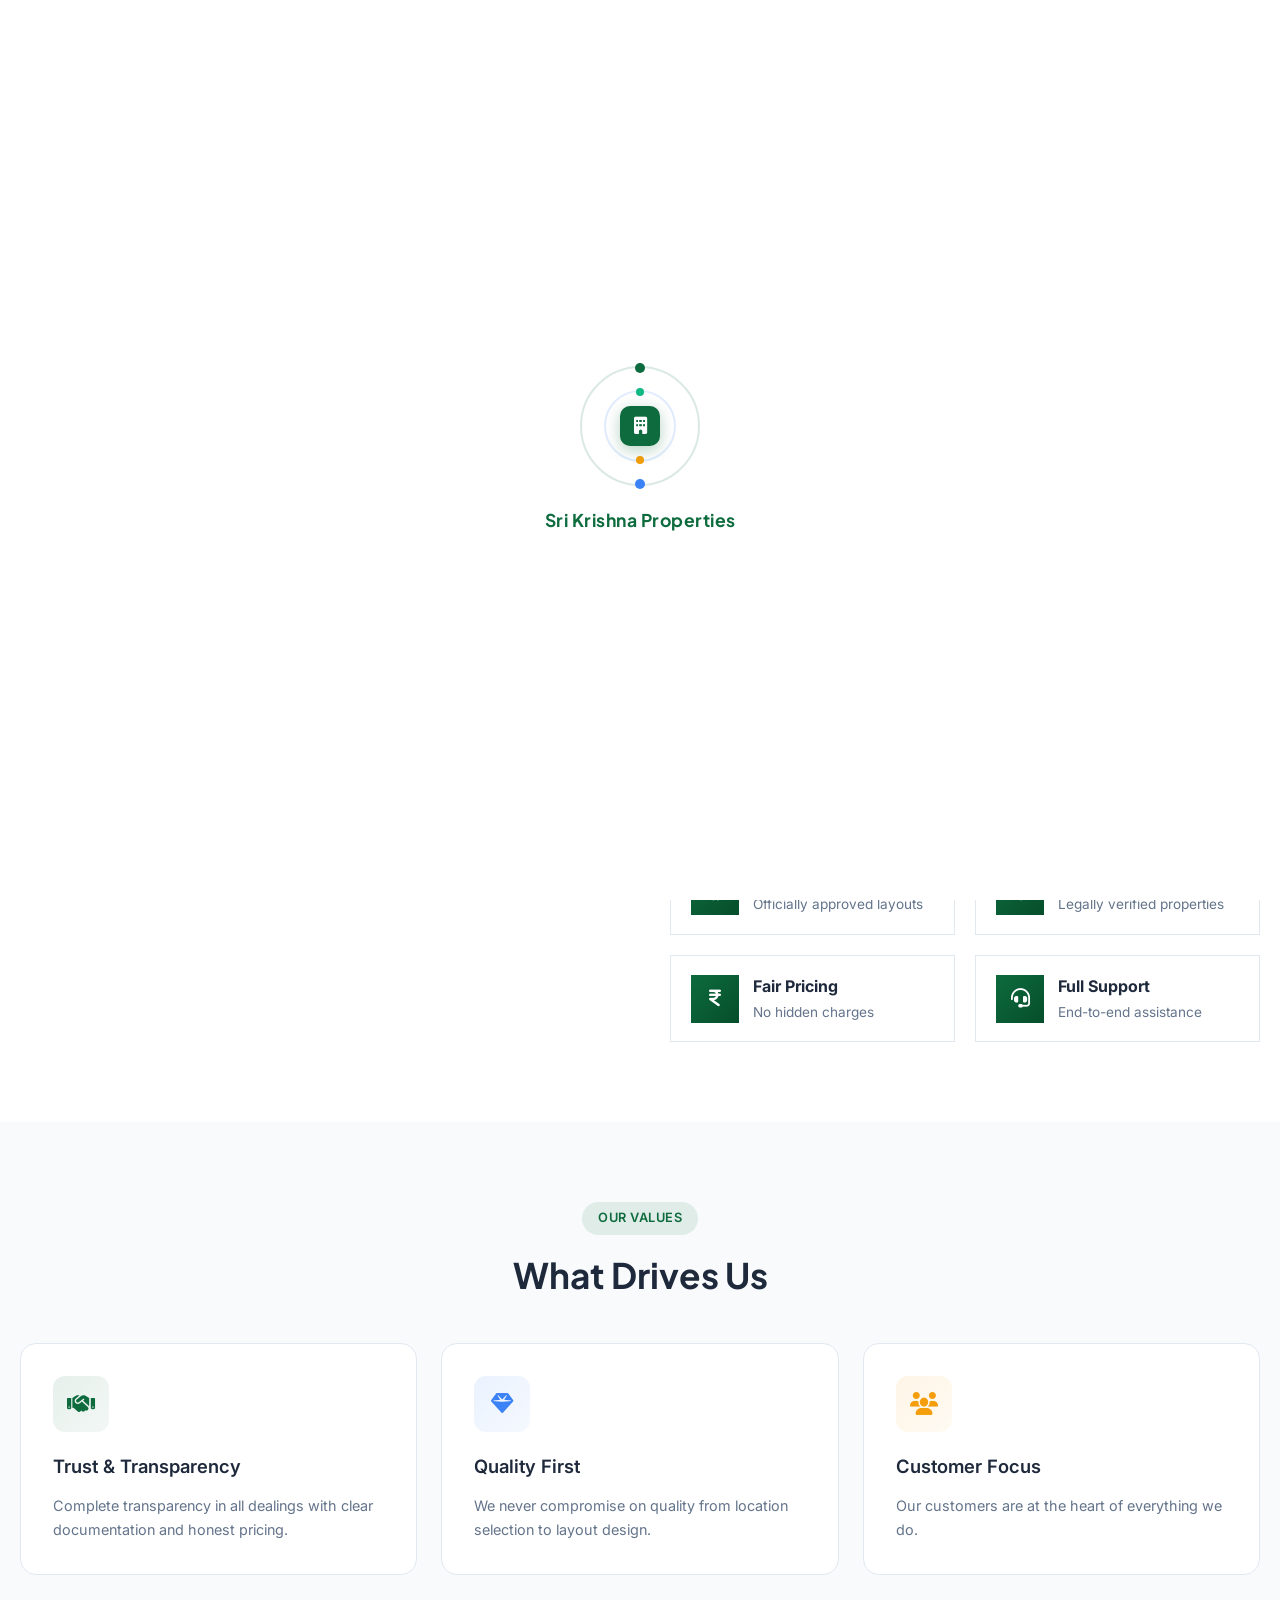
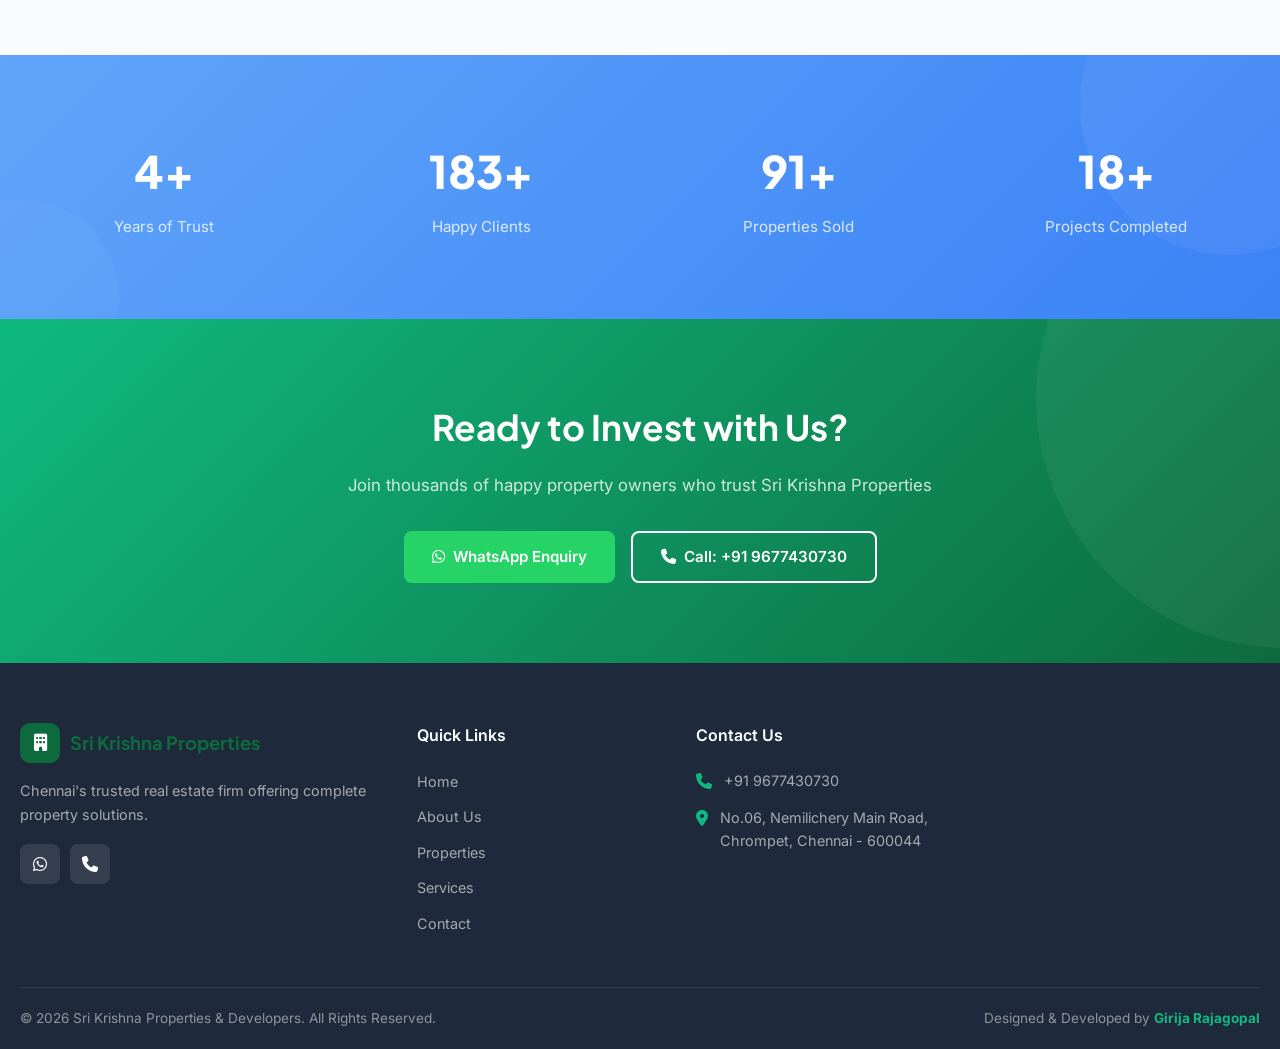
==== about.html @ ffcb650b "Add files via upload" ====
<!DOCTYPE html>
<html lang="en">
<head>
    <meta charset="UTF-8">
    <meta name="viewport" content="width=device-width, initial-scale=1.0">
    <meta http-equiv="X-UA-Compatible" content="IE=edge">
    <title>About Us | Sri Krishna Properties & Developers</title>
    <meta name="title" content="About Us | Sri Krishna Properties & Developers">
    <meta name="description" content="Learn about Sri Krishna Properties & Developers - Chennai's trusted real estate firm with over 20 years of experience in plots, apartments, villas, and commercial properties.">
    <meta name="keywords" content="about Sri Krishna Properties, real estate company Chennai, property dealer about, trusted real estate Chennai">
    <meta name="author" content="Sri Krishna Properties & Developers">
    <meta name="robots" content="index, follow">
    <link rel="canonical" href="https://srikrishnaproperties.com/about.html">
    <link rel="icon" type="image/png" href="https://img.icons8.com/color/48/home.png">
    <link rel="preconnect" href="https://fonts.googleapis.com">
    <link rel="preconnect" href="https://fonts.gstatic.com" crossorigin>
    <link href="https://fonts.googleapis.com/css2?family=Inter:wght@300;400;500;600;700;800&family=Plus+Jakarta+Sans:wght@400;500;600;700&display=swap" rel="stylesheet">
    <link rel="stylesheet" href="https://cdnjs.cloudflare.com/ajax/libs/font-awesome/6.4.2/css/all.min.css">
    <link rel="stylesheet" href="css/style.css">
</head>
<body>
    <div class="page-loader">
        <div class="loader-content">
            <div class="loader-rings">
                <div class="loader-ring loader-ring-outer"></div>
                <div class="loader-ring loader-ring-inner"></div>
                <div class="loader-center"><i class="fas fa-building"></i></div>
            </div>
            <div class="loader-text">Sri Krishna Properties</div>
        </div>
    </div>

    <header class="site-header">
        <div class="container">
            <div class="header-inner">
                <a href="index.html" class="logo"><div class="logo-icon"><i class="fas fa-building"></i></div>Sri Krishna Properties</a>
                <nav class="main-nav">
                    <a href="index.html">Home</a>
                    <a href="about.html" class="active">About</a>
                    <a href="properties.html">Properties</a>
                    <a href="services.html">Services</a>
            <a href="contact.html">Contact Us</a>
                </nav>
                <div class="header-actions">
                    <a href="tel:+919677430730" class="header-phone"><i class="fas fa-phone"></i>+91 9677430730</a>
                    <a href="contact.html" class="btn-header">List Your Property</a>
                </div>
                <button class="mobile-toggle"><i class="fas fa-bars"></i></button>
            </div>
        </div>
    </header>
    <div class="mobile-overlay"></div>
    <div class="mobile-menu">
        <div class="mobile-menu-header">
            <a href="index.html" class="logo"><div class="logo-icon"><i class="fas fa-building"></i></div>Sri Krishna Properties</a>
            <button class="mobile-close"><i class="fas fa-times"></i></button>
        </div>
        <div class="mobile-nav-links">
            <a href="index.html">Home</a>
            <a href="about.html">About</a>
            <a href="properties.html">Properties</a>
            <a href="services.html">Services</a>
                    <a href="contact.html">Contact Us</a>
        </div>
    </div>

    <section class="page-hero" style="background: linear-gradient(135deg, rgba(124,107,196,0.4) 0%, rgba(100,80,170,0.5) 100%), url('https://images.unsplash.com/photo-1560518883-ce09059eeffa?w=1600&h=900&fit=crop') center/cover no-repeat;">
        <div class="container">
            <h1>About Us</h1>
            <p>Learn more about Sri Krishna Properties & Developers</p>
            <div class="breadcrumb"><a href="index.html">Home</a><span>/</span><span>About</span></div>
        </div>
    </section>

    <section class="about-section">
        <div class="container">
            <div class="about-grid">
                <div class="about-image reveal">
                    <img src="https://images.unsplash.com/photo-1560518883-ce09059eeffa?w=600&h=400&fit=crop" alt="Sri Krishna Properties Office">
                </div>
                <div class="about-content reveal">
                    <div class="section-tag">About Us</div>
                    <h2>Our Journey</h2>
                    <p>Founded with a vision to provide transparent and trustworthy real estate services, Sri Krishna Properties & Developers has been serving customers in Chennai for over two decades.</p>
                    <p>We specialize in all types of properties - residential plots, apartments, villas, independent houses, commercial spaces, and farmlands across Chennai and its suburbs.</p>
                    <p>Our commitment to quality, fair pricing, and customer satisfaction has made us one of the most trusted real estate firms in Chennai.</p>
                    <div class="about-list">
                        <div class="about-list-item">
                            <div class="about-list-icon"><i class="fas fa-certificate"></i></div>
                            <div class="about-list-text"><h4>DTCP Approved</h4><p>Officially approved layouts</p></div>
                        </div>
                        <div class="about-list-item">
                            <div class="about-list-icon"><i class="fas fa-shield-alt"></i></div>
                            <div class="about-list-text"><h4>Clear Title</h4><p>Legally verified properties</p></div>
                        </div>
                        <div class="about-list-item">
                            <div class="about-list-icon"><i class="fas fa-indian-rupee-sign"></i></div>
                            <div class="about-list-text"><h4>Fair Pricing</h4><p>No hidden charges</p></div>
                        </div>
                        <div class="about-list-item">
                            <div class="about-list-icon"><i class="fas fa-headset"></i></div>
                            <div class="about-list-text"><h4>Full Support</h4><p>End-to-end assistance</p></div>
                        </div>
                    </div>
                </div>
            </div>
        </div>
    </section>

    <section class="properties-section" style="background: var(--bg-light);">
        <div class="container">
            <div class="section-header reveal">
                <div class="section-tag">Our Values</div>
                <h2 class="section-title">What Drives Us</h2>
            </div>
            <div class="services-grid">
                <div class="service-card reveal">
                    <div class="service-icon"><i class="fas fa-handshake"></i></div>
                    <h3>Trust & Transparency</h3>
                    <p>Complete transparency in all dealings with clear documentation and honest pricing.</p>
                </div>
                <div class="service-card reveal">
                    <div class="service-icon"><i class="fas fa-gem"></i></div>
                    <h3>Quality First</h3>
                    <p>We never compromise on quality from location selection to layout design.</p>
                </div>
                <div class="service-card reveal">
                    <div class="service-icon"><i class="fas fa-users"></i></div>
                    <h3>Customer Focus</h3>
                    <p>Our customers are at the heart of everything we do.</p>
                </div>
            </div>
        </div>
    </section>

    <section class="stats-section">
        <div class="container">
            <div class="stats-grid">
                <div class="stat-card reveal">
                    <div class="stat-number" data-target="20">0</div>
                    <div class="stat-label">Years of Trust</div>
                </div>
                <div class="stat-card reveal">
                    <div class="stat-number" data-target="1000">0</div>
                    <div class="stat-label">Happy Clients</div>
                </div>
                <div class="stat-card reveal">
                    <div class="stat-number" data-target="500">0</div>
                    <div class="stat-label">Properties Sold</div>
                </div>
                <div class="stat-card reveal">
                    <div class="stat-number" data-target="100">0</div>
                    <div class="stat-label">Projects Completed</div>
                </div>
            </div>
        </div>
    </section>

    <section class="cta-section">
        <div class="container">
            <div class="cta-content">
                <h2>Ready to Invest with Us?</h2>
                <p>Join thousands of happy property owners who trust Sri Krishna Properties</p>
                <div class="cta-btns">
                    <a href="https://wa.me/919677430730?text=Hi!%20I%20want%20to%20know%20more%20about%20Sri%20Krishna%20Properties." class="btn btn-whatsapp" target="_blank"><i class="fab fa-whatsapp"></i> WhatsApp Enquiry</a>
                    <a href="tel:+919677430730" class="btn btn-outline"><i class="fas fa-phone"></i> Call: +91 9677430730</a>
                </div>
            </div>
        </div>
    </section>

    <footer class="site-footer">
        <div class="container">
            <div class="footer-grid">
                <div class="footer-brand">
                    <a href="index.html" class="logo"><div class="logo-icon"><i class="fas fa-building"></i></div>Sri Krishna Properties</a>
                    <p>Chennai's trusted real estate firm offering complete property solutions.</p>
                    <div class="footer-social">
                        <a href="https://wa.me/919677430730" target="_blank"><i class="fab fa-whatsapp"></i></a>
                        <a href="tel:+919677430730"><i class="fas fa-phone"></i></a>
                    </div>
                </div>
                <div class="footer-col">
                    <h4>Quick Links</h4>
                    <ul>
                        <li><a href="index.html">Home</a></li>
                        <li><a href="about.html">About Us</a></li>
                        <li><a href="properties.html">Properties</a></li>
                        <li><a href="services.html">Services</a></li>
                        <li><a href="contact.html">Contact</a></li>
                    </ul>
                </div>
                <div class="footer-col">
                    <h4>Contact Us</h4>
                    <div class="footer-contact-item"><i class="fas fa-phone"></i><p><a href="tel:+919677430730">+91 9677430730</a></p></div>
                    <div class="footer-contact-item"><i class="fas fa-map-marker-alt"></i><p>No.06, Nemilichery Main Road, Chrompet, Chennai - 600044</p></div>
                </div>
            </div>
            <div class="footer-bottom">
                <p>&copy; 2026 Sri Krishna Properties & Developers. All Rights Reserved.</p>
                <p>Designed & Developed by <strong>Girija Rajagopal</strong></p>
            </div>
        </div>
    </footer>

    <div class="whatsapp-float"><a href="https://wa.me/919677430730" target="_blank"><i class="fab fa-whatsapp"></i></a></div>
    <div class="scroll-top"><a href="#"><i class="fas fa-arrow-up"></i></a></div>
    <script src="js/script.js"></script>
</body>
</html>
---- css/style.css ----
@import url('https://fonts.googleapis.com/css2?family=Inter:wght@300;400;500;600;700;800&family=Plus+Jakarta+Sans:wght@400;500;600;700&display=swap');

:root {
    --primary: #0d6b3d;
    --primary-light: #10b981;
    --primary-dark: #064e2b;
    --secondary: #f59e0b;
    --secondary-light: #fbbf24;
    --accent: #3b82f6;
    --accent-light: #60a5fa;
    --accent-dark: #2563eb;
    --coral: #e8735a;
    --coral-light: #f0a090;
    --violet: #7c6bc4;
    --violet-light: #a99eda;
    --teal: #2db5a0;
    --teal-light: #6dd5c6;
    --bg: #f8fafc;
    --bg-alt: #ffffff;
    --text: #1e293b;
    --text-light: #64748b;
    --text-lighter: #94a3b8;
    --border: #e2e8f0;
    --border-light: #f1f5f9;
    --success: #10b981;
    --warning: #f59e0b;
    --danger: #ef4444;
    --shadow-sm: 0 1px 2px rgba(0,0,0,0.05);
    --shadow: 0 4px 6px -1px rgba(0,0,0,0.07), 0 2px 4px -2px rgba(0,0,0,0.05);
    --shadow-md: 0 10px 15px -3px rgba(0,0,0,0.08), 0 4px 6px -4px rgba(0,0,0,0.05);
    --shadow-lg: 0 20px 25px -5px rgba(0,0,0,0.1), 0 8px 10px -6px rgba(0,0,0,0.05);
    --shadow-xl: 0 25px 50px -12px rgba(0,0,0,0.15);
    --radius: 12px;
    --radius-lg: 16px;
    --radius-xl: 24px;
    --transition: all 0.3s cubic-bezier(0.4, 0, 0.2, 1);
    --font: 'Inter', sans-serif;
    --font-display: 'Plus Jakarta Sans', sans-serif;
}

*, *::before, *::after { margin: 0; padding: 0; box-sizing: border-box; }
html { scroll-behavior: smooth; }
body { font-family: var(--font); color: var(--text); background: var(--bg); line-height: 1.6; overflow-x: hidden; }
a { text-decoration: none; color: inherit; transition: var(--transition); }
ul { list-style: none; }
img { max-width: 100%; height: auto; display: block; }
.container { max-width: 1320px; margin: 0 auto; padding: 0 20px; }
.text-center { text-align: center; }
.mt-3 { margin-top: 30px; }
.mt-4 { margin-top: 40px; }

/* Loader */
.page-loader { position: fixed; inset: 0; background: var(--bg-alt); display: flex; flex-direction: column; align-items: center; justify-content: center; z-index: 99999; transition: opacity 0.5s, visibility 0.5s; }
.page-loader.hidden { opacity: 0; visibility: hidden; }
.loader-content { text-align: center; }
.loader-rings { position: relative; width: 120px; height: 120px; margin: 0 auto; }
.loader-ring { position: absolute; border-radius: 50%; }
.loader-ring-outer { width: 120px; height: 120px; top: 0; left: 0; border: 2px solid rgba(13,107,61,0.15); animation: rotateOuter 2s linear infinite; }
.loader-ring-outer::before, .loader-ring-outer::after { content: ''; position: absolute; width: 10px; height: 10px; border-radius: 50%; }
.loader-ring-outer::before { background: var(--primary); top: -5px; left: 50%; transform: translateX(-50%); }
.loader-ring-outer::after { background: var(--accent); bottom: -5px; left: 50%; transform: translateX(-50%); }
.loader-ring-inner { width: 72px; height: 72px; top: 24px; left: 24px; border: 2px solid rgba(59,130,246,0.15); animation: rotateInner 1.5s linear infinite reverse; }
.loader-ring-inner::before, .loader-ring-inner::after { content: ''; position: absolute; width: 8px; height: 8px; border-radius: 50%; }
.loader-ring-inner::before { background: var(--primary-light); top: -4px; left: 50%; transform: translateX(-50%); }
.loader-ring-inner::after { background: var(--secondary); bottom: -4px; left: 50%; transform: translateX(-50%); }
.loader-center { position: absolute; top: 50%; left: 50%; transform: translate(-50%, -50%); width: 40px; height: 40px; background: var(--primary); border-radius: 10px; display: flex; align-items: center; justify-content: center; color: white; font-size: 1.1rem; animation: pulse 1.2s ease-in-out infinite; box-shadow: 0 4px 15px rgba(13,107,61,0.3); }
@keyframes rotateOuter { to { transform: rotate(360deg); } }
@keyframes rotateInner { to { transform: rotate(360deg); } }
@keyframes pulse { 0%,100%{transform:translate(-50%,-50%) scale(1)} 50%{transform:translate(-50%,-50%) scale(1.1)} }
.loader-text { font-family: var(--font-display); font-weight: 700; font-size: 1.1rem; color: var(--primary); margin-top: 20px; letter-spacing: 0.5px; }

/* Header */
.site-header { position: fixed; top: 0; left: 0; width: 100%; z-index: 1000; background: var(--bg-alt); border-bottom: 1px solid var(--border); transition: var(--transition); }
.site-header.scrolled { box-shadow: var(--shadow-md); }
.header-inner { display: flex; align-items: center; justify-content: space-between; height: 72px; }
.logo { display: flex; align-items: center; gap: 10px; font-family: var(--font-display); font-weight: 700; font-size: 1.15rem; color: var(--primary); }
.logo-icon { width: 40px; height: 40px; background: var(--primary); border-radius: 10px; display: flex; align-items: center; justify-content: center; color: white; font-size: 1.1rem; }
.main-nav { display: flex; align-items: center; gap: 28px; }
.main-nav a { font-weight: 500; font-size: 0.9rem; color: var(--text); position: relative; padding: 4px 0; }
.main-nav a::after { content: ''; position: absolute; bottom: -2px; left: 0; width: 0; height: 2px; background: var(--primary); transition: width 0.3s; }
.main-nav a:hover::after, .main-nav a.active::after { width: 100%; }
.main-nav a:hover { color: var(--primary); }
.header-actions { display: flex; align-items: center; gap: 16px; }
.header-phone { display: flex; align-items: center; gap: 8px; font-weight: 600; font-size: 0.9rem; color: var(--text); }
.header-phone i { width: 34px; height: 34px; background: var(--primary); color: white; border-radius: 50%; display: flex; align-items: center; justify-content: center; font-size: 0.85rem; }
.btn-header { padding: 10px 22px; background: var(--primary); color: white; border: none; border-radius: 8px; font-weight: 600; font-size: 0.85rem; cursor: pointer; transition: var(--transition); }
.btn-header:hover { background: var(--primary-dark); transform: translateY(-2px); }
.mobile-toggle { display: none; width: 44px; height: 44px; background: var(--bg); border: none; border-radius: 8px; cursor: pointer; align-items: center; justify-content: center; font-size: 1.3rem; color: var(--text); }

/* Mobile Menu */
.mobile-menu { position: fixed; top: 0; left: -100%; width: 300px; height: 100vh; background: #134e5e; z-index: 10001; padding: 24px; transition: left 0.3s ease; box-shadow: var(--shadow-xl); color: white; }
.mobile-menu.active { left: 0; }
.mobile-menu-header { display: flex; align-items: center; justify-content: space-between; margin-bottom: 32px; }
.mobile-menu-header .logo { color: white; }
.mobile-menu-header .logo-icon { background: white; color: var(--primary); }
.mobile-close { width: 40px; height: 40px; background: rgba(255,255,255,0.2); border: none; border-radius: 8px; cursor: pointer; display: flex; align-items: center; justify-content: center; font-size: 1.2rem; color: white; }
.mobile-nav-links { display: flex; flex-direction: column; gap: 4px; }
.mobile-nav-links a { display: block; padding: 14px 16px; font-weight: 500; color: white; border-radius: 8px; transition: var(--transition); }
.mobile-nav-links a:hover { background: rgba(255,255,255,0.2); }
.mobile-overlay { position: fixed; inset: 0; background: rgba(0,0,0,0.5); z-index: 10000; opacity: 0; visibility: hidden; transition: var(--transition); }
.mobile-overlay.active { opacity: 1; visibility: visible; }

/* Hero */
.hero { position: relative; overflow: hidden; height: 600px; }
.hero-slider { position: absolute; inset: 0; }
.hero-slide { position: absolute; inset: 0; opacity: 0; transition: opacity 1s ease; background-size: cover; background-position: center; }
.hero-slide.active { opacity: 1; }
.hero-slide::after { content: ''; position: absolute; inset: 0; background: linear-gradient(135deg, rgba(0,0,0,0.55) 0%, rgba(0,0,0,0.45) 100%); }
.hero-slide:nth-child(2)::after { background: linear-gradient(135deg, rgba(0,0,0,0.55) 0%, rgba(0,0,0,0.45) 100%); }
.hero-slide:nth-child(3)::after { background: linear-gradient(135deg, rgba(0,0,0,0.55) 0%, rgba(0,0,0,0.45) 100%); }
.hero-slide:nth-child(4)::after { background: linear-gradient(135deg, rgba(0,0,0,0.55) 0%, rgba(0,0,0,0.45) 100%); }
.hero-slide:nth-child(5)::after { background: linear-gradient(135deg, rgba(0,0,0,0.55) 0%, rgba(0,0,0,0.45) 100%); }
.hero-content { text-align: center; max-width: 800px; margin: 0 auto; position: relative; z-index: 2; display: flex; flex-direction: column; align-items: center; justify-content: center; height: 100%; padding: 115px 20px 0; }
.hero-badge { display: inline-flex; align-items: center; gap: 8px; background: rgba(0,0,0,0.3); color: white; padding: 8px 20px; border-radius: 50px; font-size: 0.85rem; font-weight: 600; margin-bottom: 24px; backdrop-filter: blur(4px); }
.hero-title { font-family: var(--font-display); font-size: 3.2rem; font-weight: 800; color: white; line-height: 1.2; margin-bottom: 20px; text-shadow: 0 2px 16px rgba(0,0,0,0.6), 0 1px 3px rgba(0,0,0,0.4); }
.hero-subtitle { font-size: 1.1rem; color: rgba(255,255,255,0.95); margin-bottom: 40px; line-height: 1.7; text-shadow: 0 1px 10px rgba(0,0,0,0.5), 0 1px 3px rgba(0,0,0,0.3); }
.hero-dots { display: flex; gap: 10px; justify-content: center; margin-top: 30px; position: relative; z-index: 2; }
.hero-dot { width: 12px; height: 12px; border-radius: 50%; background: rgba(255,255,255,0.4); cursor: pointer; transition: var(--transition); border: none; }
.hero-dot.active { background: white; transform: scale(1.2); box-shadow: 0 2px 8px rgba(0,0,0,0.2); }
.hero-dot:nth-child(2).active { background: var(--accent-light); }
.hero-dot:nth-child(3).active { background: var(--violet-light); }
.hero-dot:nth-child(4).active { background: var(--coral-light); }
.hero-dot:nth-child(5).active { background: var(--teal-light); }
.hero-btns { display: flex; gap: 16px; justify-content: center; flex-wrap: wrap; }



/* Categories */
.categories { padding: 60px 0; background: var(--bg-alt); }
.section-header { text-align: center; margin-bottom: 40px; }
.section-tag { display: inline-block; background: rgba(13, 107, 61, 0.1); color: var(--primary); padding: 6px 16px; border-radius: 50px; font-size: 0.8rem; font-weight: 600; margin-bottom: 12px; text-transform: uppercase; letter-spacing: 0.5px; }
.section-title { font-family: var(--font-display); font-size: 2.2rem; font-weight: 700; color: var(--text); margin-bottom: 12px; }
.section-desc { color: var(--text-light); font-size: 1rem; }
.categories-grid { display: grid; grid-template-columns: repeat(4, 1fr); gap: 20px; }
.category-card { background: var(--bg); border: 1px solid var(--border); border-radius: var(--radius); padding: 32px 24px; text-align: center; transition: var(--transition); cursor: pointer; }
.category-card:hover { transform: translateY(-4px); box-shadow: var(--shadow-md); border-color: transparent; }
.category-card:nth-child(1):hover { border-color: var(--primary); }
.category-card:nth-child(2):hover { border-color: var(--accent); }
.category-card:nth-child(3):hover { border-color: var(--violet); }
.category-card:nth-child(4):hover { border-color: var(--coral); }
.category-icon { width: 64px; height: 64px; border-radius: 16px; display: flex; align-items: center; justify-content: center; margin: 0 auto 16px; font-size: 1.6rem; transition: var(--transition); }
.category-card:nth-child(1) .category-icon { background: linear-gradient(135deg, rgba(13,107,61,0.1), rgba(13,107,61,0.05)); color: var(--primary); }
.category-card:nth-child(2) .category-icon { background: linear-gradient(135deg, rgba(59,130,246,0.1), rgba(59,130,246,0.05)); color: var(--accent); }
.category-card:nth-child(3) .category-icon { background: linear-gradient(135deg, rgba(139,92,246,0.1), rgba(139,92,246,0.05)); color: var(--violet); }
.category-card:nth-child(4) .category-icon { background: linear-gradient(135deg, rgba(244,63,94,0.1), rgba(244,63,94,0.05)); color: var(--coral); }
.category-card:nth-child(1):hover .category-icon { background: var(--primary); color: white; }
.category-card:nth-child(2):hover .category-icon { background: var(--accent); color: white; }
.category-card:nth-child(3):hover .category-icon { background: var(--violet); color: white; }
.category-card:nth-child(4):hover .category-icon { background: var(--coral); color: white; }
.category-card h4 { font-size: 1rem; font-weight: 600; color: var(--text); }

/* Properties */
.properties-section { padding: 80px 0; }
.properties-grid { display: grid; grid-template-columns: repeat(3, 1fr); gap: 24px; }
.property-card { background: var(--bg-alt); border: 1px solid var(--border); border-radius: var(--radius-lg); overflow: hidden; transition: var(--transition); }
.property-card:hover { transform: translateY(-6px); box-shadow: var(--shadow-lg); border-color: transparent; }
.property-image { position: relative; height: 200px; overflow: hidden; }
.property-image img { width: 100%; height: 100%; object-fit: cover; transition: transform 0.5s ease; }
.property-card:hover .property-image img { transform: scale(1.08); }
.property-tag { position: absolute; top: 12px; left: 12px; background: var(--primary); color: white; padding: 4px 12px; border-radius: 4px; font-size: 0.75rem; font-weight: 600; }
.property-tag.sale { background: var(--accent); }
.property-tag.rent { background: var(--secondary); }
.property-content { padding: 20px; }
.property-title { font-size: 1.05rem; font-weight: 600; color: var(--text); margin-bottom: 8px; line-height: 1.4; }
.property-location { display: flex; align-items: center; gap: 6px; color: var(--text-light); font-size: 0.85rem; margin-bottom: 12px; }
.property-location i { color: var(--primary); }
.property-meta { display: flex; gap: 16px; padding: 12px 0; border-top: 1px solid var(--border-light); border-bottom: 1px solid var(--border-light); margin-bottom: 16px; }
.property-meta span { display: flex; align-items: center; gap: 6px; font-size: 0.85rem; color: var(--text-light); }
.property-meta i { color: var(--secondary); }
.property-footer { display: flex; align-items: center; justify-content: space-between; }
.property-price { font-family: var(--font-display); font-size: 1.3rem; font-weight: 700; color: var(--primary); }
.property-btn { padding: 8px 20px; background: transparent; border: 2px solid var(--primary); color: var(--primary); border-radius: 6px; font-weight: 600; font-size: 0.85rem; cursor: pointer; transition: var(--transition); }
.property-btn:hover { background: var(--primary); color: white; }

/* Stats */
.stats-section { padding: 80px 0; background: linear-gradient(135deg, var(--accent-light) 0%, var(--accent) 100%); position: relative; overflow: hidden; }
.stats-section::before { content: ''; position: absolute; top: -100px; right: -100px; width: 300px; height: 300px; background: rgba(255,255,255,0.05); border-radius: 50%; }
.stats-section::after { content: ''; position: absolute; bottom: -80px; left: -80px; width: 200px; height: 200px; background: rgba(255,255,255,0.03); border-radius: 50%; }
.stats-grid { display: grid; grid-template-columns: repeat(4, 1fr); gap: 30px; }
.stat-item, .stat-card { text-align: center; color: white; }
.stat-number, .stat-card .stat-number { font-family: var(--font-display); font-size: 2.8rem; font-weight: 800; margin-bottom: 8px; }
.stat-label, .stat-card .stat-label { font-size: 0.95rem; opacity: 0.8; }

/* About */
.about-section { padding: 80px 0; background: var(--bg-alt); }
.about-grid { display: grid; grid-template-columns: 1fr 1fr; gap: 60px; align-items: center; }
.about-image { position: relative; }
.about-image img { border-radius: var(--radius-lg); box-shadow: var(--shadow-lg); }
.about-badge { position: absolute; bottom: -20px; right: -20px; background: var(--secondary); color: var(--text); padding: 24px 32px; border-radius: var(--radius); text-align: center; box-shadow: var(--shadow-lg); }
.about-badge .number { font-family: var(--font-display); font-size: 2.5rem; font-weight: 800; display: block; line-height: 1; margin-bottom: 4px; }
.about-badge .text { font-size: 0.85rem; font-weight: 600; }
.about-content .section-tag { text-align: left; }
.about-content .section-title { text-align: left; margin-bottom: 20px; }
.about-text { color: var(--text-light); margin-bottom: 20px; line-height: 1.8; }
.about-features { display: grid; grid-template-columns: 1fr 1fr; gap: 16px; margin-top: 28px; }
.about-feature { display: flex; align-items: center; gap: 12px; padding: 14px 16px; background: var(--bg); border-radius: 8px; }
.about-feature i { width: 40px; height: 40px; border-radius: 8px; display: flex; align-items: center; justify-content: center; flex-shrink: 0; }
.about-feature:nth-child(1) i { background: rgba(13,107,61,0.1); color: var(--primary); }
.about-feature:nth-child(2) i { background: rgba(59,130,246,0.1); color: var(--accent); }
.about-feature:nth-child(3) i { background: rgba(139,92,246,0.1); color: var(--violet); }
.about-feature:nth-child(4) i { background: rgba(244,63,94,0.1); color: var(--coral); }
.about-feature span { font-size: 0.9rem; font-weight: 500; }

/* Services */
.services-section { padding: 80px 0; }
.services-grid { display: grid; grid-template-columns: repeat(3, 1fr); gap: 24px; }
.service-card { background: var(--bg-alt); border: 1px solid var(--border); border-radius: var(--radius-lg); padding: 32px; transition: var(--transition); position: relative; overflow: hidden; }
.service-card::before { content: ''; position: absolute; top: 0; left: 0; width: 100%; height: 3px; transform: scaleX(0); transform-origin: left; transition: transform 0.4s ease; }
.service-card:nth-child(1)::before { background: linear-gradient(90deg, var(--primary), var(--primary-light)); }
.service-card:nth-child(2)::before { background: linear-gradient(90deg, var(--accent), var(--accent-light)); }
.service-card:nth-child(3)::before { background: linear-gradient(90deg, var(--secondary), var(--secondary-light)); }
.service-card:nth-child(4)::before { background: linear-gradient(90deg, var(--coral), var(--coral-light)); }
.service-card:nth-child(5)::before { background: linear-gradient(90deg, var(--violet), var(--violet-light)); }
.service-card:nth-child(6)::before { background: linear-gradient(90deg, var(--teal), var(--teal-light)); }
.service-card:hover::before { transform: scaleX(1); }
.service-card:hover { transform: translateY(-4px); box-shadow: var(--shadow-md); border-color: transparent; }
.service-icon { width: 56px; height: 56px; border-radius: 12px; display: flex; align-items: center; justify-content: center; font-size: 1.4rem; margin-bottom: 20px; transition: var(--transition); }
.service-card:nth-child(1) .service-icon { background: linear-gradient(135deg, rgba(13,107,61,0.1), rgba(13,107,61,0.05)); color: var(--primary); }
.service-card:nth-child(2) .service-icon { background: linear-gradient(135deg, rgba(59,130,246,0.1), rgba(59,130,246,0.05)); color: var(--accent); }
.service-card:nth-child(3) .service-icon { background: linear-gradient(135deg, rgba(245,158,11,0.1), rgba(245,158,11,0.05)); color: var(--secondary); }
.service-card:nth-child(4) .service-icon { background: linear-gradient(135deg, rgba(244,63,94,0.1), rgba(244,63,94,0.05)); color: var(--coral); }
.service-card:nth-child(5) .service-icon { background: linear-gradient(135deg, rgba(139,92,246,0.1), rgba(139,92,246,0.05)); color: var(--violet); }
.service-card:nth-child(6) .service-icon { background: linear-gradient(135deg, rgba(20,184,166,0.1), rgba(20,184,166,0.05)); color: var(--teal); }
.service-card:nth-child(1):hover .service-icon { background: var(--primary); color: white; }
.service-card:nth-child(2):hover .service-icon { background: var(--accent); color: white; }
.service-card:nth-child(3):hover .service-icon { background: var(--secondary); color: white; }
.service-card:nth-child(4):hover .service-icon { background: var(--coral); color: white; }
.service-card:nth-child(5):hover .service-icon { background: var(--violet); color: white; }
.service-card:nth-child(6):hover .service-icon { background: var(--teal); color: white; }
.service-card h3 { font-size: 1.15rem; font-weight: 600; color: var(--text); margin-bottom: 12px; }
.service-card p { color: var(--text-light); font-size: 0.9rem; line-height: 1.7; }

/* Testimonials */
.testimonials-section { padding: 80px 0; background: var(--bg-alt); }
.testimonials-grid { display: grid; grid-template-columns: repeat(3, 1fr); gap: 24px; }
.testimonial-card { background: var(--bg); border: 1px solid var(--border); border-radius: var(--radius-lg); padding: 28px; transition: var(--transition); }
.testimonial-card:hover { transform: translateY(-4px); box-shadow: var(--shadow-md); }
.testimonial-stars { display: flex; gap: 3px; margin-bottom: 16px; color: var(--secondary); font-size: 0.9rem; }
.testimonial-text { font-size: 0.95rem; color: var(--text-light); line-height: 1.7; margin-bottom: 20px; font-style: italic; }
.testimonial-author { display: flex; align-items: center; gap: 12px; }
.testimonial-avatar { width: 48px; height: 48px; border-radius: 50%; overflow: hidden; }
.testimonial-avatar img { width: 100%; height: 100%; object-fit: cover; }
.testimonial-info h4 { font-size: 0.95rem; font-weight: 600; color: var(--text); }
.testimonial-info p { font-size: 0.8rem; color: var(--text-lighter); }

/* CTA */
.cta-section { padding: 80px 0; background: linear-gradient(135deg, var(--primary-light) 0%, var(--primary) 100%); position: relative; overflow: hidden; }
.cta-section::before { content: ''; position: absolute; top: -50%; right: -20%; width: 500px; height: 500px; background: rgba(255,255,255,0.05); border-radius: 50%; }
.cta-content { text-align: center; position: relative; z-index: 1; }
.cta-content h2 { font-family: var(--font-display); font-size: 2.2rem; font-weight: 700; color: white; margin-bottom: 16px; }
.cta-content p { color: rgba(255,255,255,0.8); margin-bottom: 32px; font-size: 1.05rem; }
.cta-btns { display: flex; gap: 16px; justify-content: center; flex-wrap: wrap; }

/* Buttons */
.btn { display: inline-flex; align-items: center; gap: 8px; padding: 12px 28px; border-radius: 8px; font-weight: 600; font-size: 0.95rem; cursor: pointer; border: none; transition: var(--transition); font-family: var(--font); }
.btn-primary { background: var(--primary); color: white; }
.btn-primary:hover { background: var(--primary-dark); transform: translateY(-2px); }
.btn-outline { background: transparent; border: 2px solid white; color: white; }
.btn-outline:hover { background: white; color: var(--primary); }
.btn-whatsapp { background: #25D366; color: white; }
.btn-whatsapp:hover { background: #128C7E; transform: translateY(-2px); }

/* Contact */
.contact-section { padding: 80px 0; background: var(--bg-alt); }
.contact-grid { display: grid; grid-template-columns: 1fr 1fr; gap: 48px; }
.contact-cards { display: flex; flex-direction: column; gap: 16px; }
.contact-card { display: flex; gap: 16px; padding: 20px; background: var(--bg); border: 1px solid var(--border); border-radius: var(--radius); transition: var(--transition); }
.contact-card:hover { border-color: var(--primary); transform: translateX(4px); }
.contact-card-icon { width: 48px; height: 48px; background: var(--primary); color: white; border-radius: 10px; display: flex; align-items: center; justify-content: center; flex-shrink: 0; }
.contact-card h4 { font-size: 0.95rem; font-weight: 600; color: var(--text); margin-bottom: 4px; }
.contact-card p { font-size: 0.85rem; color: var(--text-light); }
.contact-card a { color: var(--primary); font-weight: 600; }
.inquiry-form { background: var(--bg); border: 1px solid var(--border); border-radius: var(--radius-lg); padding: 32px; }
.inquiry-form h3 { font-size: 1.3rem; font-weight: 700; color: var(--text); margin-bottom: 8px; }
.inquiry-form > p { color: var(--text-light); margin-bottom: 24px; font-size: 0.9rem; }
.form-row { display: grid; grid-template-columns: 1fr 1fr; gap: 16px; }
.form-group { margin-bottom: 16px; }
.form-group label { display: block; font-size: 0.85rem; font-weight: 600; color: var(--text); margin-bottom: 6px; }
.form-group input, .form-group select, .form-group textarea { width: 100%; padding: 12px 14px; border: 1px solid var(--border); border-radius: 8px; font-size: 0.9rem; font-family: var(--font); background: var(--bg-alt); transition: var(--transition); }
.form-group input:focus, .form-group select:focus, .form-group textarea:focus { outline: none; border-color: var(--primary); box-shadow: 0 0 0 3px rgba(13, 107, 61, 0.1); }
.form-group textarea { resize: vertical; min-height: 100px; }
.submit-btn { width: 100%; padding: 14px; margin-top: 8px; justify-content: center; }

/* Map */
.map-section { padding: 0; height: 350px; }
.map-section iframe { width: 100%; height: 100%; border: none; }

/* Footer */
.site-footer { background: var(--text); color: white; padding: 60px 0 0; }
.footer-grid { display: grid; grid-template-columns: 1.5fr 1fr 1fr 1.2fr; gap: 40px; padding-bottom: 40px; border-bottom: 1px solid rgba(255,255,255,0.1); }
.footer-brand p { color: rgba(255,255,255,0.6); margin: 16px 0; font-size: 0.9rem; line-height: 1.7; }
.footer-social { display: flex; gap: 10px; }
.footer-social a { width: 40px; height: 40px; background: rgba(255,255,255,0.1); border-radius: 8px; display: flex; align-items: center; justify-content: center; color: white; transition: var(--transition); }
.footer-social a:hover { background: var(--primary); transform: translateY(-3px); }
.footer-col h4 { font-size: 1rem; font-weight: 600; margin-bottom: 20px; }
.footer-col ul li { margin-bottom: 10px; }
.footer-col ul li a { color: rgba(255,255,255,0.6); font-size: 0.9rem; }
.footer-col ul li a:hover { color: var(--primary-light); }
.footer-contact-item { display: flex; gap: 12px; margin-bottom: 14px; }
.footer-contact-item i { color: var(--primary-light); margin-top: 4px; }
.footer-contact-item p { color: rgba(255,255,255,0.6); font-size: 0.9rem; }
.footer-bottom { padding: 20px 0; display: flex; justify-content: space-between; align-items: center; flex-wrap: wrap; gap: 12px; }
.footer-bottom p { color: rgba(255,255,255,0.5); font-size: 0.85rem; }
.footer-bottom strong { color: var(--primary-light); }

/* WhatsApp */
.whatsapp-float { position: fixed; bottom: 24px; right: 24px; z-index: 999; }
.whatsapp-float a { width: 56px; height: 56px; background: #25D366; border-radius: 50%; display: flex; align-items: center; justify-content: center; font-size: 1.6rem; color: white; box-shadow: 0 4px 20px rgba(37, 211, 102, 0.4); }
.whatsapp-float a:hover { transform: scale(1.1); }

/* Scroll Top */
.scroll-top { position: fixed; bottom: 90px; right: 24px; z-index: 998; opacity: 0; visibility: hidden; transition: var(--transition); }
.scroll-top.visible { opacity: 1; visibility: visible; }
.scroll-top a { width: 44px; height: 44px; background: var(--primary); border-radius: 50%; display: flex; align-items: center; justify-content: center; color: white; }
.scroll-top a:hover { background: var(--primary-dark); }

/* Page Hero */
.page-hero { height: 450px; display: flex; align-items: center; justify-content: center; background: linear-gradient(135deg, rgba(13,107,61,0.4) 0%, rgba(6,78,43,0.5) 100%), url('https://images.unsplash.com/photo-1486406146926-c627a92ad1ab?w=1600&h=900&fit=crop') center/cover no-repeat; text-align: center; color: white; }
.page-hero .container { width: 100%; padding-top: 70px; }
.page-hero h1 { font-family: var(--font-display); font-size: 2.5rem; font-weight: 700; color: white; margin-bottom: 12px; text-shadow: 0 2px 8px rgba(0,0,0,0.25); }
.page-hero p { color: rgba(255,255,255,0.95); font-size: 1.05rem; text-shadow: 0 1px 4px rgba(0,0,0,0.15); }
.breadcrumb { display: flex; justify-content: center; gap: 8px; margin-top: 16px; font-size: 0.9rem; }
.breadcrumb a { color: rgba(255,255,255,0.6); }
.breadcrumb a:hover { color: white; }
.breadcrumb span { color: white; }

/* Property Modal */
.property-modal-overlay { position: fixed; inset: 0; background: rgba(0,0,0,0.7); z-index: 100000; display: flex; align-items: center; justify-content: center; opacity: 0; visibility: hidden; transition: var(--transition); padding: 20px; backdrop-filter: blur(4px); }
.property-modal-overlay.active { opacity: 1; visibility: visible; }
.property-modal { background: var(--bg-alt); border-radius: var(--radius-xl); max-width: 900px; width: 100%; max-height: 90vh; overflow-y: auto; position: relative; transform: scale(0.9) translateY(20px); transition: transform 0.3s ease; }
.property-modal-overlay.active .property-modal { transform: scale(1) translateY(0); }
.modal-close { position: absolute; top: 16px; right: 16px; width: 40px; height: 40px; background: rgba(0,0,0,0.5); border: none; border-radius: 50%; color: white; font-size: 1.2rem; cursor: pointer; z-index: 10; display: flex; align-items: center; justify-content: center; transition: var(--transition); }
.modal-close:hover { background: var(--coral); }
.modal-slider { position: relative; height: 400px; overflow: hidden; border-radius: var(--radius-xl) var(--radius-xl) 0 0; }
.modal-slide { position: absolute; inset: 0; opacity: 0; transition: opacity 0.5s ease; }
.modal-slide.active { opacity: 1; }
.modal-slide img { width: 100%; height: 100%; object-fit: cover; }
.modal-slider-btns { position: absolute; top: 50%; left: 0; right: 0; display: flex; justify-content: space-between; padding: 0 16px; transform: translateY(-50%); z-index: 5; pointer-events: none; }
.modal-slider-btn { width: 44px; height: 44px; background: rgba(255,255,255,0.9); border: none; border-radius: 50%; font-size: 1.1rem; color: var(--text); cursor: pointer; pointer-events: all; transition: var(--transition); display: flex; align-items: center; justify-content: center; box-shadow: var(--shadow-md); }
.modal-slider-btn:hover { background: white; transform: scale(1.1); }
.modal-dots { position: absolute; bottom: 16px; left: 50%; transform: translateX(-50%); display: flex; gap: 8px; z-index: 5; }
.modal-dot { width: 10px; height: 10px; border-radius: 50%; background: rgba(255,255,255,0.5); border: none; cursor: pointer; transition: var(--transition); }
.modal-dot.active { background: white; transform: scale(1.2); }
.modal-tag { position: absolute; top: 16px; left: 16px; background: var(--primary); color: white; padding: 6px 14px; border-radius: 6px; font-size: 0.8rem; font-weight: 600; z-index: 5; }
.modal-tag.sale { background: var(--accent); }
.modal-tag.rent { background: var(--secondary); }
.modal-body { padding: 32px; }
.modal-title { font-family: var(--font-display); font-size: 1.5rem; font-weight: 700; color: var(--text); margin-bottom: 8px; }
.modal-location { display: flex; align-items: center; gap: 6px; color: var(--text-light); font-size: 0.9rem; margin-bottom: 20px; }
.modal-location i { color: var(--coral); }
.modal-meta { display: flex; gap: 20px; padding: 16px 0; border-top: 1px solid var(--border); border-bottom: 1px solid var(--border); margin-bottom: 20px; flex-wrap: wrap; }
.modal-meta-item { display: flex; align-items: center; gap: 8px; font-size: 0.9rem; color: var(--text-light); }
.modal-meta-item i { font-size: 1rem; }
.modal-meta-item:nth-child(1) i { color: var(--primary); }
.modal-meta-item:nth-child(2) i { color: var(--accent); }
.modal-meta-item:nth-child(3) i { color: var(--violet); }
.modal-meta-item:nth-child(4) i { color: var(--secondary); }
.modal-desc { color: var(--text-light); line-height: 1.8; margin-bottom: 24px; font-size: 0.95rem; }
.modal-features { display: grid; grid-template-columns: 1fr 1fr; gap: 10px; margin-bottom: 24px; }
.modal-feature { display: flex; align-items: center; gap: 8px; font-size: 0.9rem; color: var(--text); }
.modal-feature i { color: var(--primary); font-size: 0.85rem; }
.modal-footer { display: flex; gap: 12px; align-items: center; flex-wrap: wrap; }
.modal-price { font-family: var(--font-display); font-size: 1.8rem; font-weight: 800; color: var(--primary); margin-right: auto; }
.modal-footer .btn { padding: 12px 24px; font-size: 0.9rem; }
.modal-footer .btn-primary { background: var(--accent); }
.modal-footer .btn-primary:hover { background: var(--accent-dark); }

.about-list { display: grid; grid-template-columns: 1fr 1fr; gap: 20px; margin-top: 30px; }
.about-list-item { display: flex; align-items: center; gap: 14px; background: var(--bg-alt); border: 1px solid var(--border); border-radius: var(--radius-md); padding: 18px 20px; transition: var(--transition); }
.about-list-item:hover { border-color: var(--primary); box-shadow: var(--shadow); }
.about-list-icon { width: 48px; height: 48px; border-radius: var(--radius-md); background: linear-gradient(135deg, var(--primary), var(--primary-dark)); display: flex; align-items: center; justify-content: center; color: white; font-size: 1.2rem; flex-shrink: 0; }
.about-list-text h4 { font-size: 1rem; font-weight: 700; color: var(--text); margin-bottom: 2px; }
.about-list-text p { font-size: 0.85rem; color: var(--text-light); margin: 0; }

/* Animations */
.reveal { opacity: 0; transform: translateY(30px); transition: opacity 0.6s ease, transform 0.6s ease; }
.reveal.active { opacity: 1; transform: translateY(0); }

/* Scrollbar */
::-webkit-scrollbar { width: 8px; }
::-webkit-scrollbar-track { background: var(--bg); }
::-webkit-scrollbar-thumb { background: var(--primary); border-radius: 4px; }

/* Responsive */
@media (max-width: 1024px) {
    .main-nav { display: none; }
    .mobile-toggle { display: flex; }
    .categories-grid { grid-template-columns: repeat(2, 1fr); }
    .properties-grid { grid-template-columns: repeat(2, 1fr); }
    .stats-grid { grid-template-columns: repeat(2, 1fr); gap: 40px; }
    .about-grid { grid-template-columns: 1fr; }
    .services-grid, .testimonials-grid { grid-template-columns: repeat(2, 1fr); }
    .footer-grid { grid-template-columns: repeat(2, 1fr); }
}

@media (max-width: 768px) {
    .hero { height: 580px; }
    .hero-content { padding-top: 80px; }
    .page-hero { height: 380px; }
    .page-hero h1 { font-size: 2rem; }
    .page-hero p { font-size: 0.95rem; }
    .hero-title { font-size: 2.2rem; }
    .categories-grid { grid-template-columns: repeat(2, 1fr); }
    .properties-grid, .services-grid, .testimonials-grid { grid-template-columns: 1fr; }
    .stats-grid { grid-template-columns: 1fr; }
    .about-features { grid-template-columns: 1fr; }
    .contact-grid { grid-template-columns: 1fr; }
    .form-row { grid-template-columns: 1fr; }
    .footer-grid { grid-template-columns: 1fr; }
    .footer-bottom { flex-direction: column; text-align: center; }
    .section-title { font-size: 1.8rem; }
    .modal-slider { height: 250px; }
    .modal-body { padding: 24px; }
    .modal-title { font-size: 1.2rem; }
    .modal-features { grid-template-columns: 1fr; }
    .modal-footer { flex-direction: column; align-items: stretch; }
    .modal-price { margin-right: 0; text-align: center; }
    .modal-footer .btn { justify-content: center; }
    .btn-header { display: none; }
}

@media (max-width: 480px) {
    .hero { height: 580px; }
    .hero-content { padding-top: 120px; }
    .page-hero { height: 300px; }
    .page-hero h1 { font-size: 1.6rem; margin-bottom: 8px; }
    .page-hero p { font-size: 0.9rem; }
    .breadcrumb { margin-top: 10px; font-size: 0.8rem; }
    .hero-badge { font-size: 0.7rem; padding: 5px 12px; margin-bottom: 14px; }
    .hero-title { font-size: 1.6rem; margin-bottom: 12px; }
    .hero-subtitle { font-size: 0.85rem; margin-bottom: 24px; }
    .hero-btns { flex-direction: column; gap: 12px; }
    .hero-btns .btn { padding: 12px 24px !important; font-size: 0.9rem !important; width: 100%; }
    .categories-grid { grid-template-columns: 1fr 1fr; gap: 12px; }
    .category-card { padding: 20px 16px; }
    .header-phone { display: none; }
    .modal-slider { height: 200px; }
    .modal-meta { gap: 12px; }
}
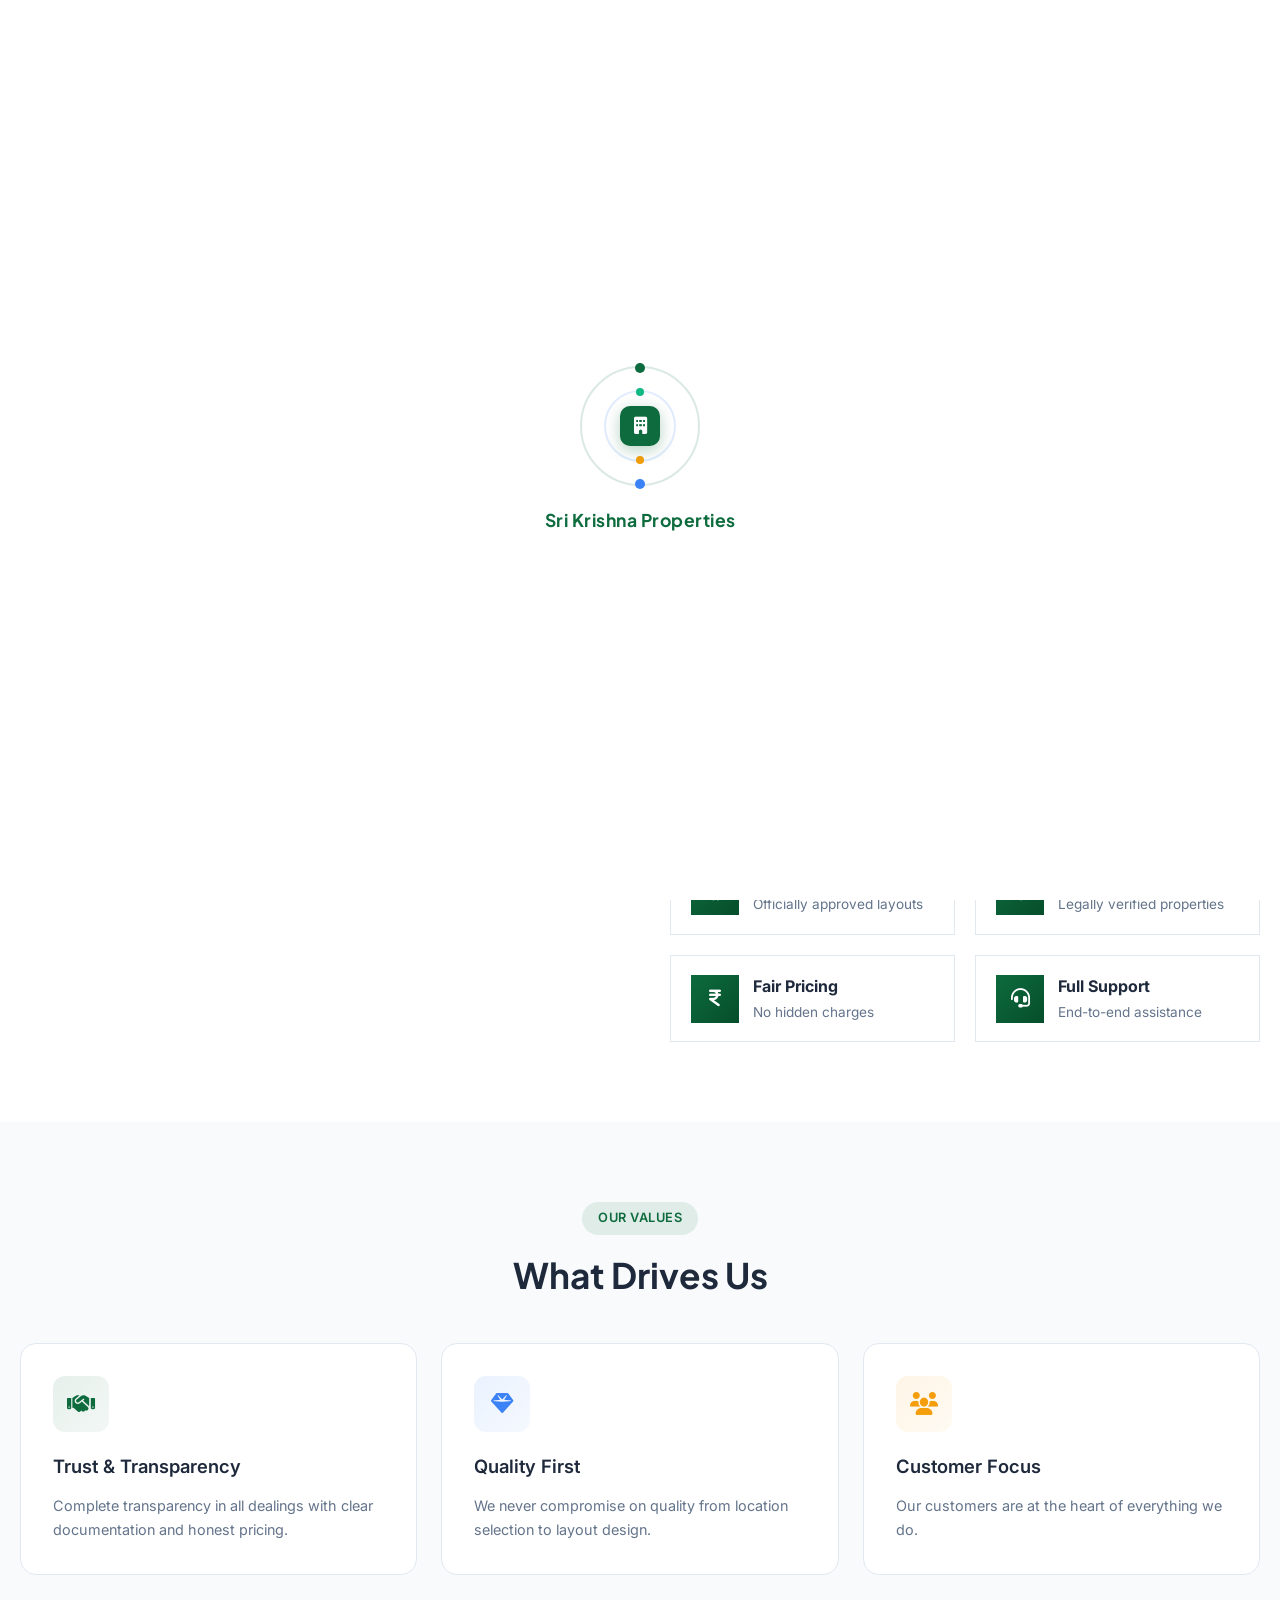
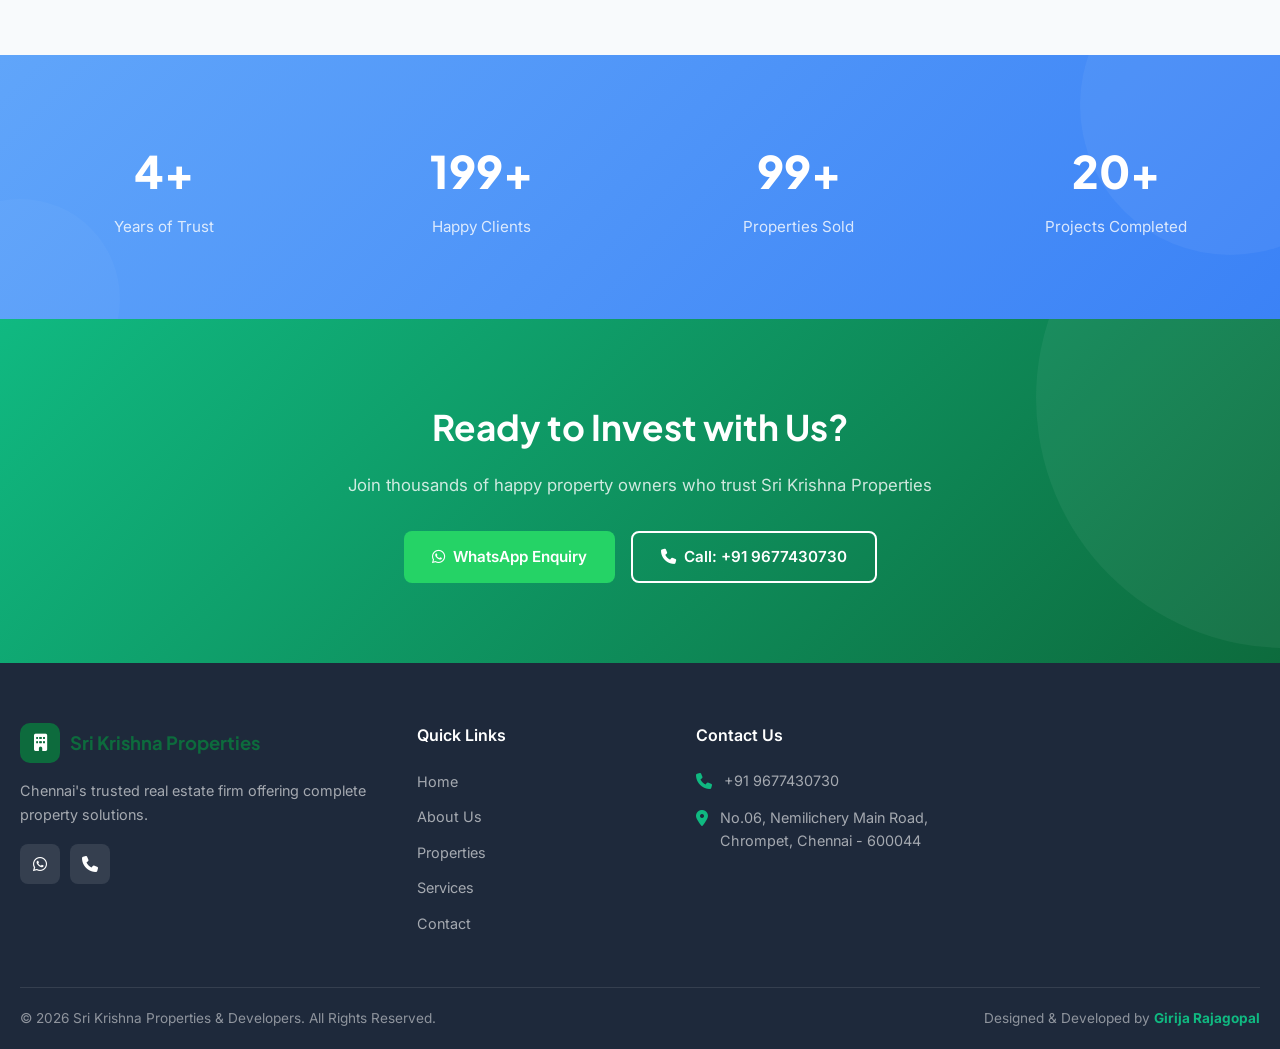
==== commit 7570176f: "Add files via upload" ====
--- a/about.html
+++ b/about.html
@@ -36,7 +36,7 @@
                 <a href="index.html" class="logo"><div class="logo-icon"><i class="fas fa-building"></i></div>Sri Krishna Properties</a>
                 <nav class="main-nav">
                     <a href="index.html">Home</a>
-                    <a href="about.html" class="active">About</a>
+                    <a href="about.html" class="active">About Us</a>
                     <a href="properties.html">Properties</a>
                     <a href="services.html">Services</a>
             <a href="contact.html">Contact Us</a>
@@ -57,7 +57,7 @@
         </div>
         <div class="mobile-nav-links">
             <a href="index.html">Home</a>
-            <a href="about.html">About</a>
+            <a href="about.html">About Us</a>
             <a href="properties.html">Properties</a>
             <a href="services.html">Services</a>
                     <a href="contact.html">Contact Us</a>
--- a/css/style.css
+++ b/css/style.css
@@ -204,6 +204,7 @@
 /* Services */
 .services-section { padding: 80px 0; }
 .services-grid { display: grid; grid-template-columns: repeat(3, 1fr); gap: 24px; }
+.services-grid-4 { grid-template-columns: repeat(4, 1fr); }
 .service-card { background: var(--bg-alt); border: 1px solid var(--border); border-radius: var(--radius-lg); padding: 32px; transition: var(--transition); position: relative; overflow: hidden; }
 .service-card::before { content: ''; position: absolute; top: 0; left: 0; width: 100%; height: 3px; transform: scaleX(0); transform-origin: left; transition: transform 0.4s ease; }
 .service-card:nth-child(1)::before { background: linear-gradient(90deg, var(--primary), var(--primary-light)); }
@@ -212,6 +213,8 @@
 .service-card:nth-child(4)::before { background: linear-gradient(90deg, var(--coral), var(--coral-light)); }
 .service-card:nth-child(5)::before { background: linear-gradient(90deg, var(--violet), var(--violet-light)); }
 .service-card:nth-child(6)::before { background: linear-gradient(90deg, var(--teal), var(--teal-light)); }
+.service-card:nth-child(7)::before { background: linear-gradient(90deg, #f472b6, #f9a8d4); }
+.service-card:nth-child(8)::before { background: linear-gradient(90deg, #fb923c, #fdba74); }
 .service-card:hover::before { transform: scaleX(1); }
 .service-card:hover { transform: translateY(-4px); box-shadow: var(--shadow-md); border-color: transparent; }
 .service-icon { width: 56px; height: 56px; border-radius: 12px; display: flex; align-items: center; justify-content: center; font-size: 1.4rem; margin-bottom: 20px; transition: var(--transition); }
@@ -221,12 +224,16 @@
 .service-card:nth-child(4) .service-icon { background: linear-gradient(135deg, rgba(244,63,94,0.1), rgba(244,63,94,0.05)); color: var(--coral); }
 .service-card:nth-child(5) .service-icon { background: linear-gradient(135deg, rgba(139,92,246,0.1), rgba(139,92,246,0.05)); color: var(--violet); }
 .service-card:nth-child(6) .service-icon { background: linear-gradient(135deg, rgba(20,184,166,0.1), rgba(20,184,166,0.05)); color: var(--teal); }
+.service-card:nth-child(7) .service-icon { background: linear-gradient(135deg, rgba(244,114,182,0.1), rgba(244,114,182,0.05)); color: #f472b6; }
+.service-card:nth-child(8) .service-icon { background: linear-gradient(135deg, rgba(251,146,60,0.1), rgba(251,146,60,0.05)); color: #fb923c; }
 .service-card:nth-child(1):hover .service-icon { background: var(--primary); color: white; }
 .service-card:nth-child(2):hover .service-icon { background: var(--accent); color: white; }
 .service-card:nth-child(3):hover .service-icon { background: var(--secondary); color: white; }
 .service-card:nth-child(4):hover .service-icon { background: var(--coral); color: white; }
 .service-card:nth-child(5):hover .service-icon { background: var(--violet); color: white; }
 .service-card:nth-child(6):hover .service-icon { background: var(--teal); color: white; }
+.service-card:nth-child(7):hover .service-icon { background: #f472b6; color: white; }
+.service-card:nth-child(8):hover .service-icon { background: #fb923c; color: white; }
 .service-card h3 { font-size: 1.15rem; font-weight: 600; color: var(--text); margin-bottom: 12px; }
 .service-card p { color: var(--text-light); font-size: 0.9rem; line-height: 1.7; }
 
@@ -390,6 +397,7 @@
     .stats-grid { grid-template-columns: repeat(2, 1fr); gap: 40px; }
     .about-grid { grid-template-columns: 1fr; }
     .services-grid, .testimonials-grid { grid-template-columns: repeat(2, 1fr); }
+    .services-grid-4 { grid-template-columns: repeat(2, 1fr); }
     .footer-grid { grid-template-columns: repeat(2, 1fr); }
 }
 
@@ -401,9 +409,11 @@
     .page-hero p { font-size: 0.95rem; }
     .hero-title { font-size: 2.2rem; }
     .categories-grid { grid-template-columns: repeat(2, 1fr); }
-    .properties-grid, .services-grid, .testimonials-grid { grid-template-columns: 1fr; }
+    .properties-grid, .services-grid, .services-grid-4, .testimonials-grid { grid-template-columns: 1fr; }
     .stats-grid { grid-template-columns: 1fr; }
     .about-features { grid-template-columns: 1fr; }
+    .about-list { grid-template-columns: 1fr; }
+    .about-badge { position: relative; bottom: auto; right: auto; margin-top: 20px; }
     .contact-grid { grid-template-columns: 1fr; }
     .form-row { grid-template-columns: 1fr; }
     .footer-grid { grid-template-columns: 1fr; }
